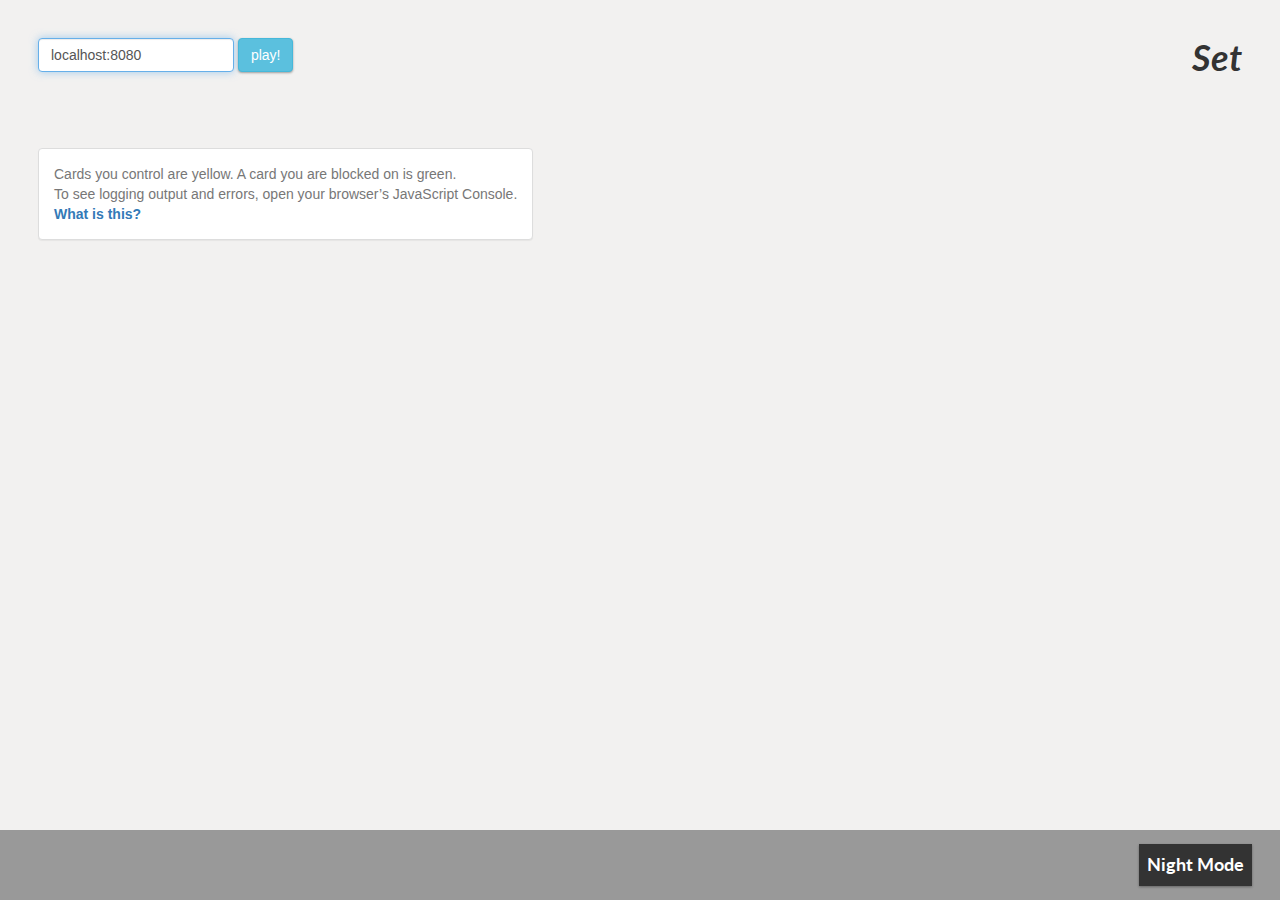
==== index.html @ 2c14d94b "night mode" ====
<!DOCTYPE html>
<!-- saved from url=(0049)http://web.mit.edu/6.031/www/sp20/psets/ps4/play/ -->
<html><head><meta http-equiv="Content-Type" content="text/html; charset=UTF-8">

  <title>Play Set</title>
  <link href="./index_files/handout-style.css" rel="stylesheet">
  <link href="./index_files/set-game.css" rel="stylesheet">
  <style>
  body {
    margin: 38px;
  }
  h1 {
    margin: 0;
    float: right;
    font-style: italic;
  }
  #set-server {
    max-width: 14em;
  }
  #set-scores {
    float: right;
    clear: right;
    margin-top: 34px;
  }
  #set-board {
    margin-top: 38px;
    font-size: 38px;
  }
  #set-notes {
    float: left;
    margin: 38px 0;
  }
</style>
</head>
<body class="vsc-initialized">
  <h1>Set</h1>
  <div class="form-inline">
    <input id="set-server" class="form-control" type="text" value="localhost:8080" autofocus="">
    <button id="set-play" class="btn btn-info">play!</button>
  </div>
  <table id="set-scores" class="set-scores"></table>
  <table id="set-board" class="set-board"></table>
  <div id="set-notes" class="panel panel-default text-muted">
    <div class="panel-body">
      Cards you control are yellow. A card you are blocked on is green.
      <br>
      To see logging output and errors, open your browser’s JavaScript Console.
      <br>
      <a href="info.html"><strong>What is this?</strong></a>
    </div>
  </div>

  <footer class="navbar-fixed-bottom">
    <button class="nightModeButton">
      Night Mode
    </button>
  </footer>
  <script src="./index_files/night-mode.js"></script>
  
  <script src="./index_files/set-game.js"></script>
  <script>setGame()</script>
  <script>
    (function saveAndRestoreServer() {
      var server = document.getElementById('set-server');
      var cookie = 'set-game-server';
      window.addEventListener('unload', function() {
        document.cookie = cookie + '=' + server.value + ';max-age=5';
      });
      var saved = new RegExp(cookie + '=([^;]+)').exec(document.cookie);
      if (saved) { server.value = saved[1]; }
    })();
  </script>
  <script type="text/javascript" charset="utf-8" src="https://ajax.googleapis.com/ajax/libs/jquery/3.1.1/jquery.min.js"></script>
  <script type="text/javascript" charset="utf-8" src="https://maxcdn.bootstrapcdn.com/bootstrap/3.3.7/js/bootstrap.min.js"></script>
</body></html>
---- index_files/handout-style.css ----
/*
 * Handout Style
 */

@import url(https://maxcdn.bootstrapcdn.com/bootstrap/3.3.7/css/bootstrap.min.css);
@import url(course-style.css);

body {
  position: relative; /* required for scrollspy */
}

.markdown:not(.converted) {
  opacity: 0.5;
  white-space: pre-wrap;
}

/* headers and footers */
header {
  background: #333;
  position: relative;
}
footer {
  background: #333;
  text-align: right;
  margin-top: 2em;
}
header, footer {
  color: #fff;
  padding: 1em 2em;
}
header a, header a:focus, header a:hover {
  color: #fff;
}
header > div {
  float: right;
}
footer.footer-margin {
  text-align: left;
  color: #999;
  background: #fff;
  padding: 0 1em;
}
@media(min-width:768px) {
  footer.footer-margin {
    padding: 0 1em 1em 2em;
    position: absolute;
    bottom: 4em;
  }
}
@media print {
  footer.footer-margin {
    position: static;
    width: 100%;
  }
}
footer.footer-margin > div {
  font-weight: normal;
  font-size: 85%;
  line-height: 1.33;
}

/* table of contents */
header.chip {
  display: none;
  background: #fff;
}
header.chip a, header.chip a:focus, header.chip a:hover {
  color: #999;
}
@media screen and (min-width:768px) {
  header.chip {
    display: block;
    position: fixed;
    top: 0;
  }
}
@media(min-width:768px) {
  nav.table-of-contents {
    position: fixed;
    padding: 0;
  }
}
@media print {
  nav.table-of-contents {
    position: absolute;
  }
}
.nav > li > a {
  padding: .5em .5em .5em 2em;
  color: #999;
  overflow: hidden;
  text-overflow: ellipsis;
}
.nav > li > a:hover {
  background-color: #eee;
  color: #333;
}
.nav > li.active > a {
  color: #fff;
  background-color: #333;
}

/* jump links */
.margin {
  position: fixed;
  height: 100%;
}
a.jump {
  opacity: 0;
  position: absolute;
  left: -7px;
  font-family: 'Helvetica Neue', Helvetica, Arial, sans-serif;
  font-size: 14px;
  font-weight: normal;
  padding: 0 7px 7px 7px;
  transition: opacity .5s 0s;
}
h1 a.jump {
  padding-top: 4px;
}
h2 a.jump {
  padding-top: 2px;
}
.alert a.jump.alert-link {
  font-weight: normal;
}
.panel-body a.jump {
  padding-left: 2px;
}
a.jump::after {
  content: '#';
}
.margin:hover ~ * a.jump,
.table-of-contents:hover ~ * a.jump,
a.jump:hover {
  opacity: 1;
  transition: opacity .5s 0s;
}
[id]:target {
  background: #fcf8e3;
}
[id]:target + div[data-outline] {
  animation: highlightout 2s;
}
@keyframes highlightout {
  from { background: #fcf8e3; }
}
mark:target {
  animation: highlightzoom 1s;
}
@keyframes highlightzoom {
  from { box-shadow: 0 0 0 50vh #fcf8e380; }
}

@media print {
  a[href]:after {
    content: none;
  }
}

/* definition lists always act like dl-horizontal */
dl {
  margin-bottom: 0;
}
dl dt {
  float: left;
  width: 160px;
  overflow: hidden;
  clear: left;
  text-align: right;
  text-overflow: ellipsis;
  white-space: nowrap;
}
dl dd {
  margin-left: 180px;
}
dl dd:before, dl dd:after {
  display: table;
  content: " ";
}
dl dd:after {
  clear: both;
}

/* alternate styles for ordered lists */
.list-style-lower-alpha > ol {
  list-style-type: lower-alpha;
}
.list-style-upper-alpha > ol {
  list-style-type: upper-alpha;
}
.list-style-sub-lower-alpha > ol > li > ol {
  list-style-type: lower-alpha;
}
.list-style-sub-upper-alpha > ol > li > ol {
  list-style-type: upper-alpha;
}

/* blockquotes are not large */
blockquote {
  margin-bottom: 10px;
  font-size: inherit;
  font-weight: inherit;
}

/* code is not in a different color */
code {
  color: inherit;
  background-color: #f5f5f5;
}

/* tt behaves like code but allows line wrapping */
tt {
  font-family: Menlo, Monaco, Consolas, "Courier New", monospace;
  padding: 2px 4px;
  font-size: 90%;
  background-color: #f5f5f5;
  border-radius: 4px;
}

/* ttfont applies code style to children */
.ttfont > * {
  font-family: Menlo, Monaco, Consolas, "Courier New", monospace;
  font-size: 90%;
}
.ttfont > span {
  padding: 2px 4px;
  background-color: #f5f5f5;
  border-radius: 4px;
}

/* danger alerts are a little too dangerous-looking */
.alert-danger {
  background: #f7ebeb;
}

mark {
  padding: 0;
  background-color: #fcf8e380;
  box-shadow: 0 0 0 .2em #fcf8e380;
}

.highlighted {
  background: #fcf8e3;
  box-shadow: 0 0 0 4px #fcf8e3;
}

.handout-aside.panel {
  max-width: 40%;
}
.handout-aside.panel.pull-margin {
  max-width: 55%;
}
.handout-aside.panel .panel-heading {
  padding: 6px 8px;
}
.handout-aside.panel .panel-body {
  padding: 8px;
}

/* floating panels */
.panel.pull-right {
  margin: 0 0 10px 10px;
}
.panel.pull-left {
  margin: 0 10px 10px 0;
}

/* inline figures */
.inline-figure img {
  max-width: 100%;
}

/* floating figure panels */
.panel.panel-figure.pull-right {
  clear: both;
}
.panel.panel-figure.pull-left {
  clear: both;
}
@media(max-width:767px) {
  .panel.panel-figure.pull-left img, .panel.panel-figure.pull-right img {
    max-width: 100%;
  }
}
@media(min-width:768px) {
  .pull-margin,
  .panel.pull-margin,
  .panel.panel-figure.pull-right.pull-margin {
    margin-right: -25%;
  }
}

/* borderless figure tables */
.table.table-figure td { border: none; }

/* tables for two-column text */
table.side-by-side td {
  vertical-align: top;
}
table.side-by-side pre {
  padding: 4px;
}
table.side-by-side td:first-child {
  border-right: 1px solid #333;
  padding-right: 1em;
}
table.side-by-side td:last-child {
  padding-left: 1em;
}

/* hovers */
.hover-figure-select {
  cursor: default;
}

/* exercises */
iframe.exercises-status {
  width: 100%;
  height: 140px;
  border: none;
}
@media(min-width:768px) {
  iframe.exercises-status {
    position: absolute;
    right: -25%;
    width: 25%;
    height: 260px;
  }
}
.exercises {
  margin: 20px 15px;
}
.exercises .panel-heading {
  cursor: pointer;
}
.exercise-panel .panel-body {
  position: relative;
}
.exercise-part, .exercise-explain {
  position: relative;
  margin-left: 24px;
  border-left: 8px solid #f5f5f5;
  padding-left: 8px;
}
.exercise-part:before, .exercise-explain:before {
  font-family: 'Glyphicons Halflings';
  font-size: 16px;
  position: absolute;
  top: 0px;
  left: -32px;
  width: 24px;
  text-align: center;
}
.exercise-part.exercise-incomplete {
  border-left-color: #d9edf7;
}
.exercise-part.exercise-incomplete:before {
  content: '\e127';
  color: #31708f;
}
.exercise-part.exercise-answered {
  border-left-color: #f2dede;
}
.exercise-part.exercise-answered:before {
  content: '\e014';
  color: #a94442;
}
.exercise-part.exercise-answered.exercise-correct {
  border-left-color: #dff0d8;
}
.exercise-part.exercise-answered.exercise-correct:before {
  content: '\e013';
  color: #3c763d;
}
.exercise-explain {
  display: none;
  color: #31708f;
  border-left-color: #d9edf7;
}
.exercise-explain a[href] {
  text-decoration: underline;
}
.exercise-explain:before {
  content: '\e080';
  color: #31708f;
}
.exercise-answer {
  display: inline-block;
  margin-left: 0.5em;
  color: #31708f;
}
.exercise-progress {
  display: none;
  position: absolute;
  left: 0;
  right: 0;
  bottom: 0;
  margin: 0;
  height: 6px;
}
.exercise-progress .progress-bar {
  width: 100%;
}
.exercise-error .alert.alert-info {
  position: absolute;
  right: 0;
  bottom: 0;
  padding: 6px 24px 6px 12px;
  margin: 15px;
  max-width: 75%;
}
.exercise-error .alert.alert-info .close {
  right: -11px;
}
.exercises .btn {
  text-transform: uppercase;
}
.exercises .btn[disabled] {
  opacity: 0.33;
}

/* special case common pairs of radio buttons */
.radio.exercise-choice:nth-child(1):nth-last-child(2)[data-outline=True],
.radio.exercise-choice:nth-child(2):nth-last-child(1)[data-outline=False],
.radio.exercise-choice:nth-child(1):nth-last-child(2)[data-outline=Yes],
.radio.exercise-choice:nth-child(2):nth-last-child(1)[data-outline=No] {
  display: inline-block;
  margin: 0 20px 0 0;
}

/* tweak form controls */
select.form-control {
  display: inline-block;
  min-width: 25%;
  width: auto;
}
input[type=text].form-control {
  display: inline-block;
  width: 50%;
}

/* videos */
.video-status {
  width: 100%;
}
@media(min-width:768px) {
  .video-status {
    position: absolute;
    right: -25%;
    width: 25%;
  }
}
.video-player {
  display: none;
  position: fixed;
  bottom: 15px;
  right: 15px;
  padding: 0;
}
.video-player .video-close {
  position: absolute;
  top: -1em;
  right: 0;
  color: #999;
  opacity: 1;
}
.video-player .video-portal {
  margin: 0;
  background: black;
}

/* FAQs */
.faq.well {
  padding: 10px;
  background: none;
  color: #444;
}
.faq > :first-child { margin-top: 0; }
.faq > :last-child > :last-child,
.faq > :last-child > :last-child > :last-child,
.faq > :last-child > :last-child > :last-child > :last-child { margin-bottom: 0; }
.faq h3 {
  font-family: 'Helvetica Neue', Helvetica, Arial, sans-serif;
  font-size: 14px;
  margin-bottom: 0;
  padding-bottom: 10px;
}
.faq h3 a.jump {
  opacity: 1;
  font-weight: bold;
}
.faq h3 + div > p { padding-left: 20px; }

/* Bootstrap/Markdown spacing */
.markdown h2 > small > p:only-child,
.markdown h3 > small > p:only-child,
.markdown h4 > small > p:only-child { display: inline-block; }
.markdown dl { margin-bottom: 10px; }
.markdown table th p { margin: 0; }
.markdown table th:empty { padding-top: 0; padding-bottom: 0; }
.markdown pre > p { margin: 0; }
.markdown .alert { margin-bottom: 10px; }
.markdown .alert > p:not(:last-child),
.markdown .alert > ul:not(:last-child) { margin-bottom: 10px; }
.markdown .alert > dl:last-child,
.markdown .alert > pre:last-child { margin-bottom: 0; }
.markdown .alert > hr { margin: 10px 0; }
.markdown .panel .panel-heading > p,
.markdown .panel .panel-footer > p { margin: 0; }
.markdown .panel .panel-body > h2:first-child,
.markdown .panel .panel-body > h3:first-child,
.markdown .panel .panel-body > h4:first-child { margin-top: 0; }
.markdown .panel .panel-body > p:last-child,
.markdown .panel .panel-body > ol:last-child,
.markdown .panel .panel-body > dl:last-child,
.markdown .panel .panel-body > table:last-child,
.markdown .panel .panel-body > .form-group:last-child { margin-bottom: 0; }
.markdown .table td > ul:last-child,
.markdown .table td > .form-group:last-child { margin-bottom: 0; }
.markdown .well > p:last-child { margin-bottom: 0; }
.markdown label + .form-group > .checkbox:first-child { margin-top: 0; }

/* terminal style using the Panic palette */
.terminal-dark {
  background: rgb(17, 28, 42);
  color: rgb(246, 247, 238);
}
.terminal-dark .bold { font-weight: bold; }
.terminal-dark .black { color: rgb(17, 28, 42); }
.terminal-dark .red { color: rgb(248, 41, 57); }
.terminal-dark .green { color: rgb(59, 235, 42); }
.terminal-dark .yellow { color: rgb(252, 193, 70); }
.terminal-dark .blue { color: rgb(45, 69, 98); }
.terminal-dark .purple { color: rgb(111, 78, 188); }
.terminal-dark .cyan { color: rgb(99, 204, 227); }
.terminal-dark .white { color: rgb(131, 140, 149); }

/* staff notes: postmortems */
.postmortem-incomplete:before {
  content: 'incomplete';
  margin-top: 1.5em;
}
.postmortem-no-time:before {
  content: 'no time';
  margin-top: 0.5em;
}
.postmortem-todo:before {
  content: 'todo';
  margin-top: 0.1em;
}
.postmortem-incomplete:before,
.postmortem-no-time:before,
.postmortem-todo:before {
  color: rgb(238, 95, 91);
  text-transform: uppercase;
  font-size: 150%;
  position: absolute;
  top: 50%;
  left: 0;
  -webkit-transform: rotate(-90deg);
  -webkit-transform-origin: 0 100%;
}
.postmortem-note,
.postmortem-incomplete,
.postmortem-no-time,
.postmortem-todo {
  position: relative;
  background-color: rgba(238, 95, 91, 0.25);
  background-image: linear-gradient(45deg, rgba(255, 255, 255, 0.5) 25%,
                                           transparent 25%,
                                           transparent 50%,
                                           rgba(255, 255, 255, 0.5) 50%,
                                           rgba(255, 255, 255, 0.5) 75%,
                                           transparent 75%,
                                           transparent);
  background-repeat: repeat;
  background-size: 40px 40px;
  padding: 0 10px;
  margin: 0 -10px;
  border-radius: 10px;
}

/* make it possible to click on SVG diagrams in radiobutton/checkbox labels,
   by making the click events fall through the object elt to the label elt */
label object {
  pointer-events: none;
}


.sidenote {
    font-style: italic;
    font-size: 75%;
    position: absolute;
    right: -25%;
    width: 25%;
}

/*
NIGHT MODE
*/

body {
  background: #f2f1f0;
  color: #333333;
  transition: all 1s cubic-bezier(.25,.8,.25,1);
}

.header {
  color: #333333;
  transition: all 0.3s cubic-bezier(.25,.8,.25,1);
}

.panel {
  background: white;
  transition: all 0.3s cubic-bezier(.25,.8,.25,1);
}

.paragraph {
  color: #333333;
}

button {
  padding: 8px;
  border: none;
  text-align: center;
  background: #333333;
  font-size: 18px;
  text-decoration: none;
  color: white;
  box-shadow: 0 1px 3px rgba(0,0,0,0.12), 0 1px 2px rgba(0,0,0,0.24);
  transition: all 0.3s cubic-bezier(.25,.8,.25,1);
  outline: 0;
  cursor: pointer;
}
button:hover {
  box-shadow: 0 3px 6px rgba(0,0,0,0.16), 0 3px 6px rgba(0,0,0,0.23);
}

button.night-mode {
  color: #333333;
  background-color: white;
}
.panel.night-mode {
  background: #181b23;
  color: white;
}
.paragraph.night-mode {
  color: #c8c8c8;
}
.header.night-mode {
  color: #ddc986;
}
body.night-mode {
  background: #232732;
  color: #c8c8c8;
}
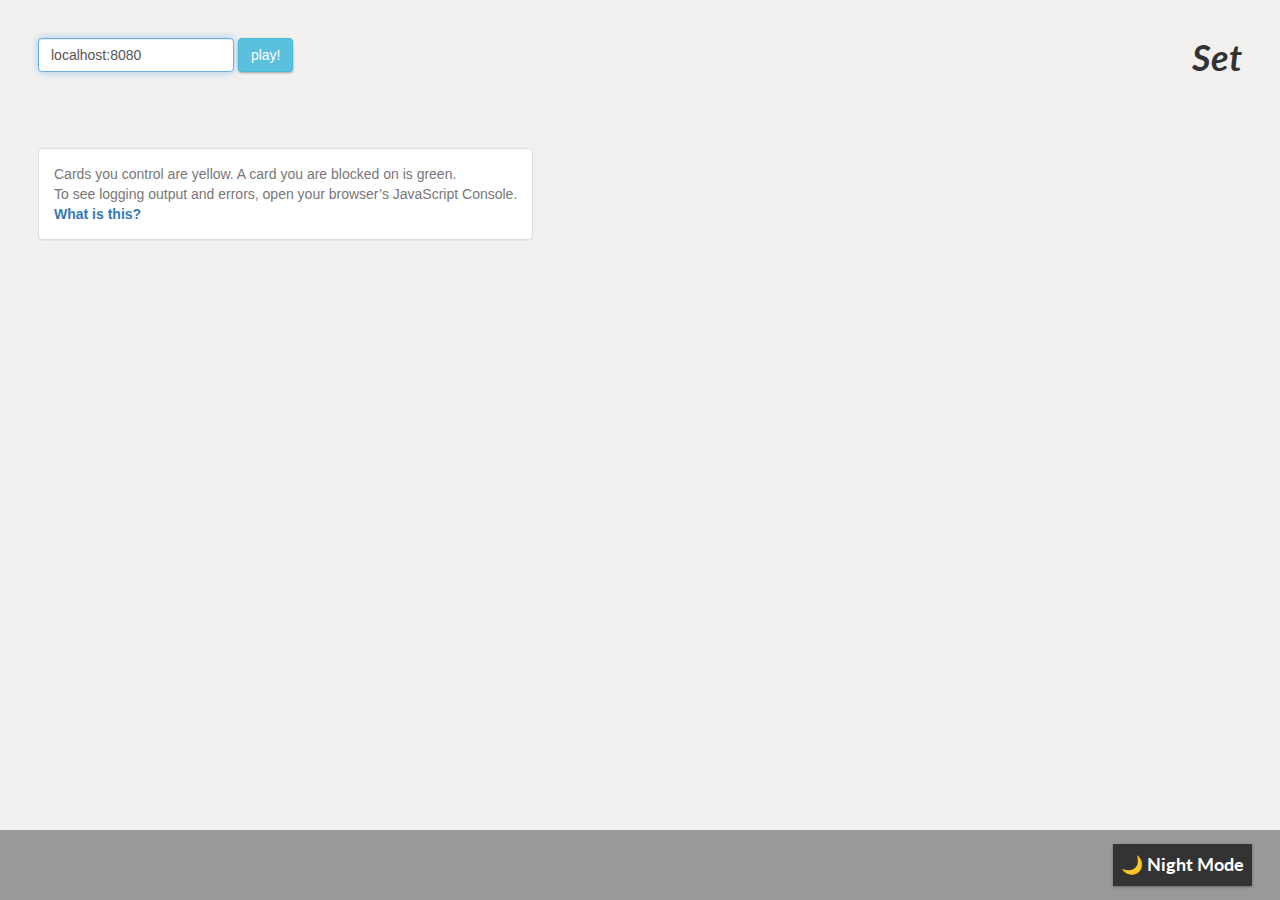
==== commit 49491cae: "fix night mode bug" ====
--- a/index.html
+++ b/index.html
@@ -22,7 +22,7 @@
     clear: right;
     margin-top: 34px;
   }
-  #set-board {
+  #set-game {
     margin-top: 38px;
     font-size: 38px;
   }
@@ -39,7 +39,11 @@
     <button id="set-play" class="btn btn-info">play!</button>
   </div>
   <table id="set-scores" class="set-scores"></table>
-  <table id="set-board" class="set-board"></table>
+  <div id="set-game" class="set-game">
+    <button id="set-add-cards" class="hidden btn btn-info">add</button>
+    <button id="set-declare" class="hidden btn btn-info">declare</button>
+    <table id="set-board" class="set-board"></table>
+  </div>
   <div id="set-notes" class="panel panel-default text-muted">
     <div class="panel-body">
       Cards you control are yellow. A card you are blocked on is green.
@@ -50,11 +54,7 @@
     </div>
   </div>
 
-  <footer class="navbar-fixed-bottom">
-    <button class="nightModeButton">
-      Night Mode
-    </button>
-  </footer>
+  <footer class="navbar-fixed-bottom" id="footer-night-mode"></footer>
   <script src="./index_files/night-mode.js"></script>
   
   <script src="./index_files/set-game.js"></script>
--- a/index_files/handout-style.css
+++ b/index_files/handout-style.css
@@ -603,7 +603,6 @@
 body {
   background: #f2f1f0;
   color: #333333;
-  transition: all 1s cubic-bezier(.25,.8,.25,1);
 }
 
 .header {
@@ -613,7 +612,6 @@
 
 .panel {
   background: white;
-  transition: all 0.3s cubic-bezier(.25,.8,.25,1);
 }
 
 .paragraph {
@@ -629,7 +627,6 @@
   text-decoration: none;
   color: white;
   box-shadow: 0 1px 3px rgba(0,0,0,0.12), 0 1px 2px rgba(0,0,0,0.24);
-  transition: all 0.3s cubic-bezier(.25,.8,.25,1);
   outline: 0;
   cursor: pointer;
 }
@@ -653,5 +650,15 @@
 }
 body.night-mode {
   background: #232732;
-  color: #c8c8c8;
+  color: #b0b0b0;
+}
+
+button.transition-mode {
+  transition: all 0.3s cubic-bezier(.25,.8,.25,1);
+}
+.panel.transition-mode {
+  transition: all 0.3s cubic-bezier(.25,.8,.25,1);
+}
+body.transition-mode {
+  transition: all 1s cubic-bezier(.25,.8,.25,1);
 }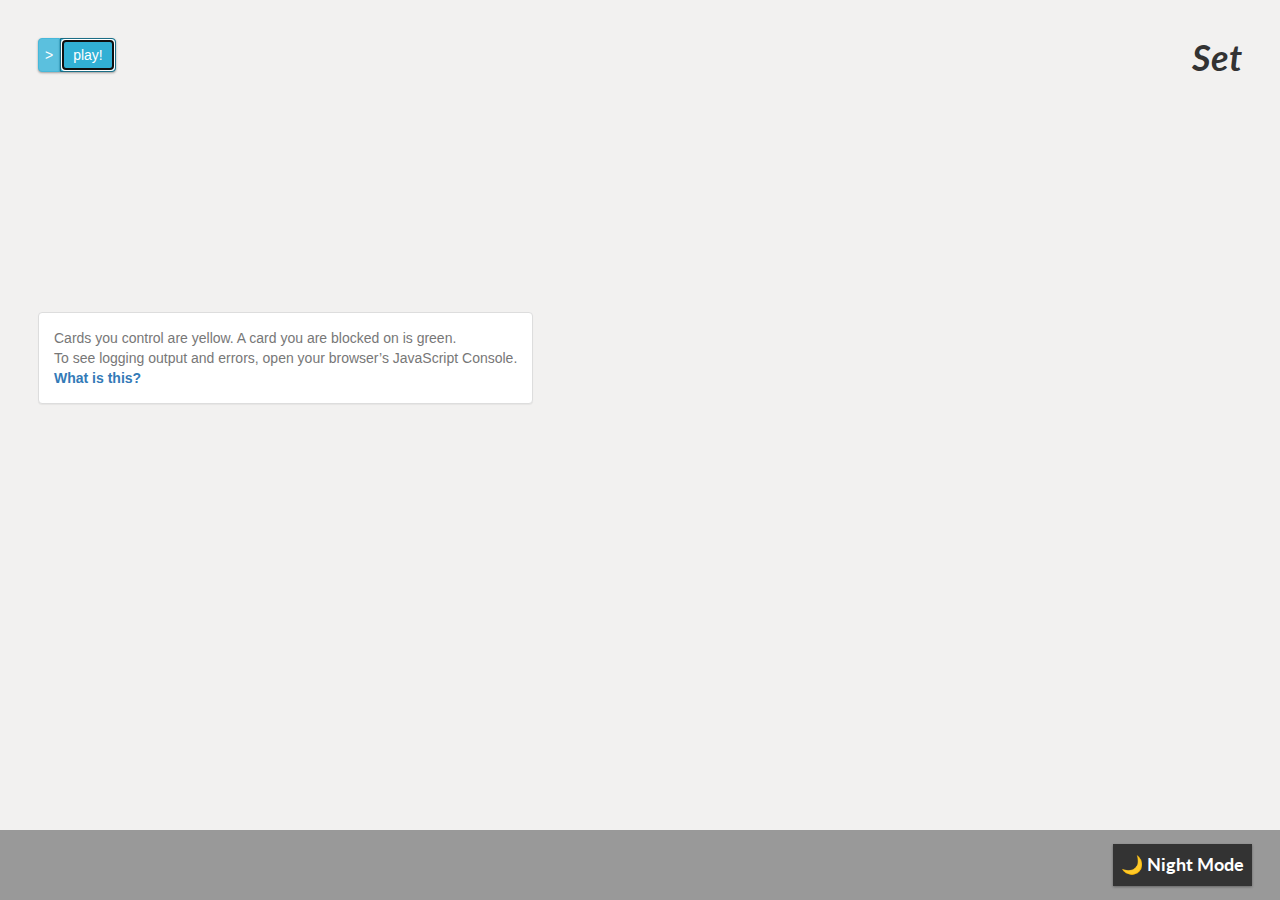
==== commit cea8b416: "default server heroku:" ====
--- a/index.html
+++ b/index.html
@@ -14,8 +14,29 @@
     float: right;
     font-style: italic;
   }
+  #set-server-expand {
+    padding: 6px;
+    border-top-right-radius: 0px;
+    border-bottom-right-radius: 0px;
+  }
   #set-server {
-    max-width: 14em;
+    max-width: 0em;
+    border: 0px;
+    padding: 0px;
+    border-radius: 0px;
+  
+    -webkit-transition: all .5s;
+    -moz-transition: all .5s;
+    transition: all .5s;
+  }
+  #set-server.expand-clicked {
+    max-width: 12em;
+    border: 1px;
+    padding: 6px;
+  }
+  #set-play {
+    border-top-left-radius: 0px;
+    border-bottom-left-radius: 0px;
   }
   #set-scores {
     float: right;
@@ -35,14 +56,33 @@
 <body class="vsc-initialized">
   <h1>Set</h1>
   <div class="form-inline">
-    <input id="set-server" class="form-control" type="text" value="localhost:8080" autofocus="">
-    <button id="set-play" class="btn btn-info">play!</button>
+    <button id="set-server-expand" type="button" class="btn btn-info rounded-left">
+      <span class="caret-right">&gt;</span>
+    </button><!-- do not delete this comment which functions for spacing
+ --><input id="set-server" class="form-control" type="text" value="mdlu-rtliu-set-game.herokuapp.com"><!-- do not delete this comment which functions for spacing
+ --><button id="set-play" class="btn btn-info" autofocus="">play!</button>
   </div>
   <table id="set-scores" class="set-scores"></table>
   <div id="set-game" class="set-game">
     <button id="set-add-cards" class="hidden btn btn-info">add</button>
     <button id="set-declare" class="hidden btn btn-info">declare</button>
     <table id="set-board" class="set-board"></table>
+    <svg class="set-defs">
+       <defs>
+          <pattern id="red-stripes" y="12.25" width="6" height="17" patternUnits="userSpaceOnUse">
+            <rect width="6" height="5.6000000000000005" fill="rgb(239, 62, 66)"></rect>
+          </pattern>
+          <pattern id="green-stripes" y="12.25" width="6" height="17" patternUnits="userSpaceOnUse">
+            <rect width="6" height="5.6000000000000005" fill="rgb(0, 178, 89)"></rect>
+          </pattern>
+          <pattern id="purple-stripes" y="12.25" width="6" height="17" patternUnits="userSpaceOnUse">
+            <rect width="6" height="5.6000000000000005" fill="rgb(73, 47, 146)"></rect>
+          </pattern>
+          <path id="diamond-shape" d="M1 74L35 2l36 73-36 74z"></path>
+          <path id="oval-shape" d="M36 149c-19 0-34-15-34-33V35C2 16 17 1 36 1s34 15 34 34v81c0 18-15 33-34 33z"></path>
+          <path id="squiggle-shape" d="M9.64,77.38C15.73,63.23,19.46,50.9,12,33.71,6.57,21.25-3.54,13.79,1.84,6.76c7.06-9.19,31.8-10.89,50.79,6.9,18.12,17,13.77,49.45,6.14,64.12-7,13.55-4.38,29.55,8.37,48.23C79.21,143.69,46,156.12,20.42,141.67-1.76,129.1-2.46,105.54,9.64,77.38Z"></path>
+       </defs>
+    </svg>
   </div>
   <div id="set-notes" class="panel panel-default text-muted">
     <div class="panel-body">
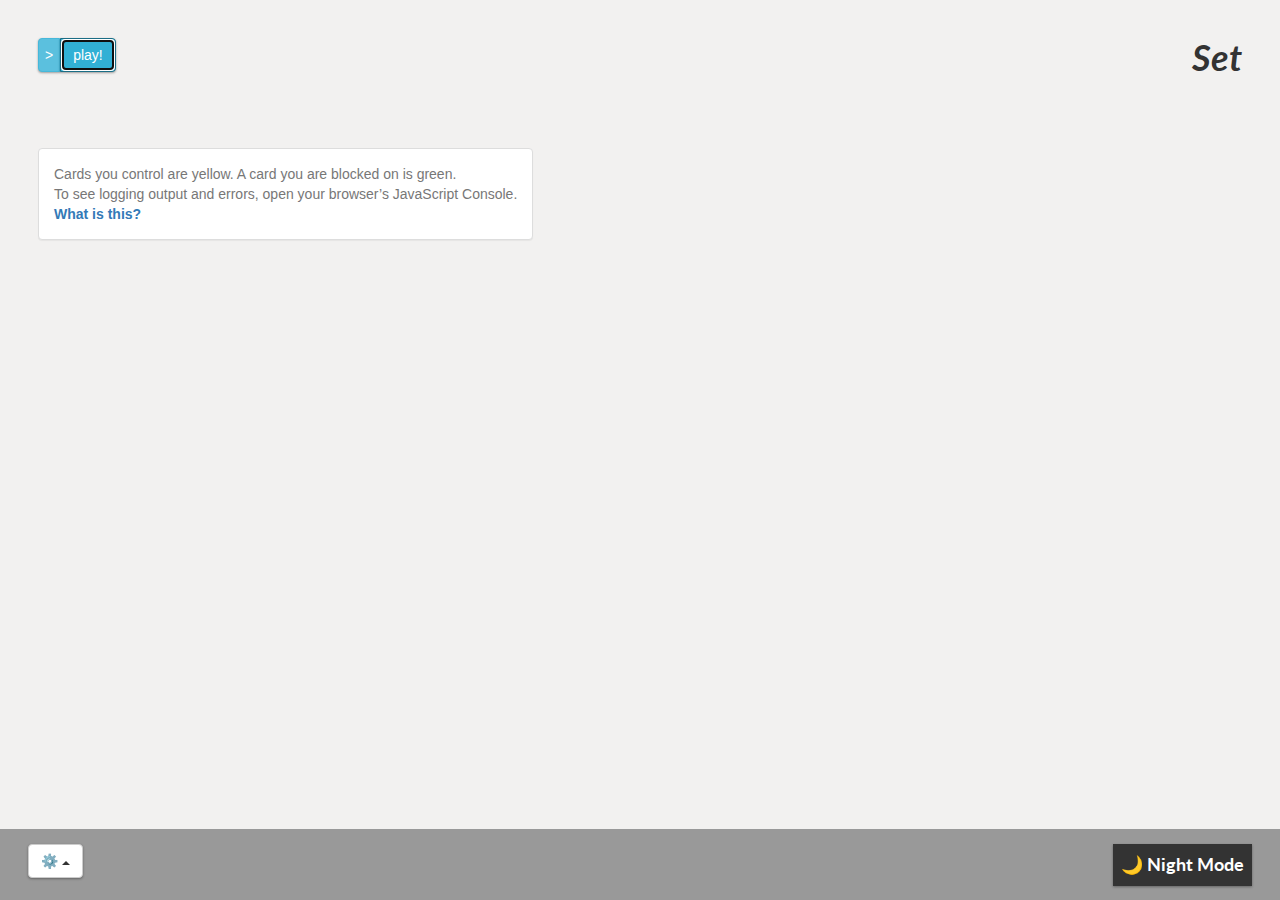
==== commit 57a691e0: "Update index.html" ====
--- a/index.html
+++ b/index.html
@@ -25,9 +25,9 @@
     padding: 0px;
     border-radius: 0px;
   
-    -webkit-transition: all .5s;
-    -moz-transition: all .5s;
-    transition: all .5s;
+    -webkit-transition: all .15s;
+    -moz-transition: all .15s;
+    transition: all .15s;
   }
   #set-server.expand-clicked {
     max-width: 12em;
@@ -59,7 +59,7 @@
     <button id="set-server-expand" type="button" class="btn btn-info rounded-left">
       <span class="caret-right">&gt;</span>
     </button><!-- do not delete this comment which functions for spacing
- --><input id="set-server" class="form-control" type="text" value="mdlu-rtliu-set-game.herokuapp.com"><!-- do not delete this comment which functions for spacing
+ --><input id="set-server" class="form-control" type="text" value="set-game-env-1.eba-6aamrrds.us-east-1.elasticbeanstalk.com"><!-- do not delete this comment which functions for spacing
  --><button id="set-play" class="btn btn-info" autofocus="">play!</button>
   </div>
   <table id="set-scores" class="set-scores"></table>
@@ -67,22 +67,6 @@
     <button id="set-add-cards" class="hidden btn btn-info">add</button>
     <button id="set-declare" class="hidden btn btn-info">declare</button>
     <table id="set-board" class="set-board"></table>
-    <svg class="set-defs">
-       <defs>
-          <pattern id="red-stripes" y="12.25" width="6" height="17" patternUnits="userSpaceOnUse">
-            <rect width="6" height="5.6000000000000005" fill="rgb(239, 62, 66)"></rect>
-          </pattern>
-          <pattern id="green-stripes" y="12.25" width="6" height="17" patternUnits="userSpaceOnUse">
-            <rect width="6" height="5.6000000000000005" fill="rgb(0, 178, 89)"></rect>
-          </pattern>
-          <pattern id="purple-stripes" y="12.25" width="6" height="17" patternUnits="userSpaceOnUse">
-            <rect width="6" height="5.6000000000000005" fill="rgb(73, 47, 146)"></rect>
-          </pattern>
-          <path id="diamond-shape" d="M1 74L35 2l36 73-36 74z"></path>
-          <path id="oval-shape" d="M36 149c-19 0-34-15-34-33V35C2 16 17 1 36 1s34 15 34 34v81c0 18-15 33-34 33z"></path>
-          <path id="squiggle-shape" d="M9.64,77.38C15.73,63.23,19.46,50.9,12,33.71,6.57,21.25-3.54,13.79,1.84,6.76c7.06-9.19,31.8-10.89,50.79,6.9,18.12,17,13.77,49.45,6.14,64.12-7,13.55-4.38,29.55,8.37,48.23C79.21,143.69,46,156.12,20.42,141.67-1.76,129.1-2.46,105.54,9.64,77.38Z"></path>
-       </defs>
-    </svg>
   </div>
   <div id="set-notes" class="panel panel-default text-muted">
     <div class="panel-body">
@@ -94,7 +78,7 @@
     </div>
   </div>
 
-  <footer class="navbar-fixed-bottom" id="footer-night-mode"></footer>
+  <footer class="navbar navbar-fixed-bottom" id="footer-night-mode"></footer>
   <script src="./index_files/night-mode.js"></script>
   
   <script src="./index_files/set-game.js"></script>
@@ -112,4 +96,20 @@
   </script>
   <script type="text/javascript" charset="utf-8" src="https://ajax.googleapis.com/ajax/libs/jquery/3.1.1/jquery.min.js"></script>
   <script type="text/javascript" charset="utf-8" src="https://maxcdn.bootstrapcdn.com/bootstrap/3.3.7/js/bootstrap.min.js"></script>
-</body></html>+  <svg id="set-defs">
+     <defs>
+        <pattern id="red-stripes" y="12.25" width="6" height="17" patternUnits="userSpaceOnUse">
+          <rect width="6" height="5.6000000000000005" fill="rgb(239, 62, 66)"></rect>
+        </pattern>
+        <pattern id="green-stripes" y="12.25" width="6" height="17" patternUnits="userSpaceOnUse">
+          <rect width="6" height="5.6000000000000005" fill="rgb(0, 178, 89)"></rect>
+        </pattern>
+        <pattern id="purple-stripes" y="12.25" width="6" height="17" patternUnits="userSpaceOnUse">
+          <rect width="6" height="5.6000000000000005" fill="rgb(73, 47, 146)"></rect>
+        </pattern>
+        <path id="diamond-shape" d="M1 74L35 2l36 73-36 74z"></path>
+        <path id="oval-shape" d="M36 149c-19 0-34-15-34-33V35C2 16 17 1 36 1s34 15 34 34v81c0 18-15 33-34 33z"></path>
+        <path id="squiggle-shape" d="M9.64,77.38C15.73,63.23,19.46,50.9,12,33.71,6.57,21.25-3.54,13.79,1.84,6.76c7.06-9.19,31.8-10.89,50.79,6.9,18.12,17,13.77,49.45,6.14,64.12-7,13.55-4.38,29.55,8.37,48.23C79.21,143.69,46,156.12,20.42,141.67-1.76,129.1-2.46,105.54,9.64,77.38Z"></path>
+     </defs>
+  </svg>
+</body></html>
